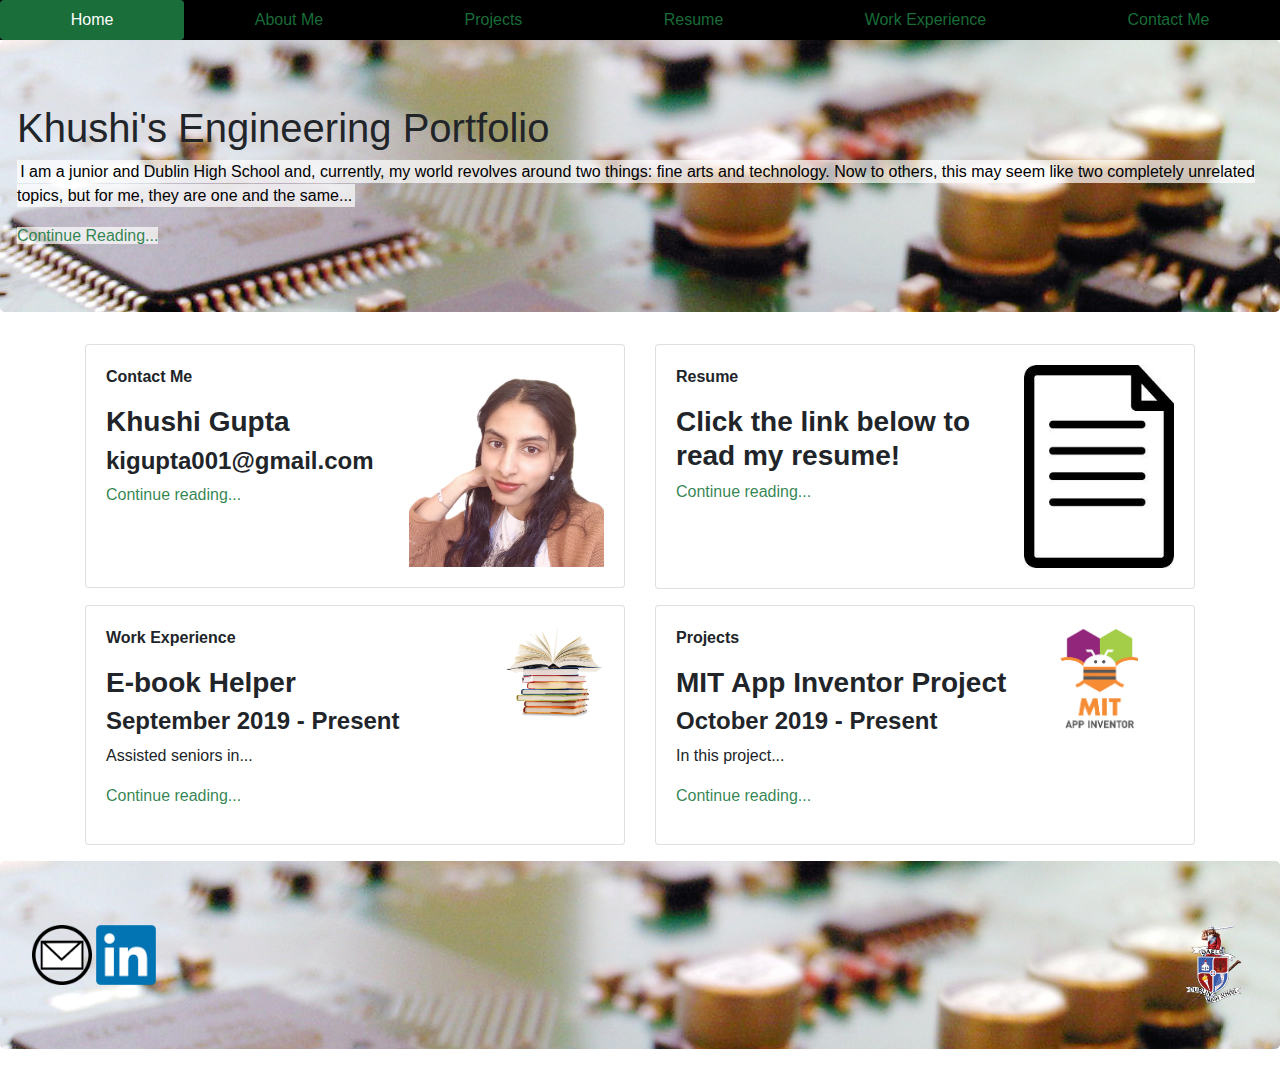
==== index.html @ c9ea05fa "changed index.html file name" ====
<!DOCTYPE html>
<html>
  <head>
    <meta charset="utf-8">
    <title>Khushi Gupta│Home</title>
    <link href="./Bootstrap_4.3.1/css/bootstrap.css" rel="stylesheet" type="text/css" />
    <link rel="stylesheet" type="text/css" href="extra.css">
    <link rel="icon" type="image/png" href="Images/logo.png"/>
  </head>
  <body>
    <!--creates navigation bar-->
    <header class="background">
      <ul class="nav nav-pills nav-fill">
        <li class="nav-item">
          <a class="nav-link active" href="index.html">Home</a>
        </li>
        <li class="nav-item">
          <a class="nav-link" href="Gupta_AboutMe.html">About Me</a>
        </li>
        <li class="nav-item">
          <a class="nav-link" href="Gupta_Projects.html">Projects</a>
        </li>
        <li class="nav-item">
         <a class="nav-link" href="Gupta_Resume.html">Resume</a>
        </li>
        <li class="nav-item">
          <a class="nav-link" href="Gupta_WorkExperience.html">Work Experience</a>
        </li>
        <li class="nav-item">
          <a class="nav-link" href="Gupta_ContactMe.html">Contact Me</a>
        </li>
      </ul>
   </header>
   <!--creates the header for the page-->
   <section class="jumbotron">
    <div class="row text-left">
     <div class="title">
      <h1>Khushi's Engineering Portfolio</h1>
      <p><mark class="highlight">I am a junior and Dublin High School and, currently, my world revolves around two things: fine arts and technology. Now to others, this may seem like two completely unrelated topics, but for me, they are one and the same...</mark></p>
      <a href="Gupta_AboutMe.html" class="highlight">Continue Reading...</a>
     </div>
    </div>
   </section>
   <!--page content-->
   <section class="container">
    <div class="row"> 
     <!--card 1-->
     <figure class="col-sm-6">
      <div class="card">
       <div class="card-body">
        <img src="Images/Khushi_2.JPG" alt="Khushi" style="max-width:195px" class="float-right"/>
        <p><strong> Contact Me</strong></p>
        <h3><strong>Khushi Gupta</strong></h3>
        <h4><strong>kigupta001@gmail.com</strong></h4>
        <p><a href="Gupta_ContactMe.html">Continue reading...</a></p>
       </div>
      </div>
     </figure>
     <!--card 2-->
     <figure class="col-sm-6">
      <div class="card">
       <div class="card-body">
        <img src="Images/document.jpg" alt="resume" style="max-width:150px" class="float-right"/>
        <p><strong> Resume</strong></p>
        <h3><strong>Click the link below to read my resume!</strong></h3>
        <p><a href="Gupta_Resume.html">Continue reading...</a></p>
       </div>
      </div>
     </figure>
    </div>
    <div class="row">
     <!--card 3--> 
     <figure class="col-sm-6">
      <div class="card">
       <div class="card-body">
       <img src="Images/bookstack.png" alt="book" style="max-width:100px" class="float-right"/>
        <p><strong> Work Experience</strong></p>
        <h3><strong>E-book Helper</strong></h3>
        <h4><strong>September 2019 - Present</strong></h4>
        <p>Assisted seniors in...</p>
        <p><a href="Gupta_WorkExperience.html">Continue reading...</a></p>
       </div>
      </div>
     </figure>
     <!--card 4-->
     <figure class="col-sm-6">
      <div class="card">
       <div class="card-body">
       <img src="Images/mit.png" alt="MIT App Inventor Logo" style="max-width:150px" class="float-right"/>
        <p><strong>Projects</strong></p>
        <h3><strong>MIT App Inventor Project</strong></h3>
        <h4><strong>October 2019 - Present</strong></h4>
        <p>In this project...</p>
        <p><a href="Gupta_Projects.html">Continue reading...</a></p>
       </div>
      </div>
     </figure>
    </div>
   </section>
   <!--creates footer for page-->
   <footer class="jumbotron">
    <a href ="mailto:kigupta001@gmail.com"><img src="Images/mail.png" alt="mail logo"style="max-width:60px"/></a>
    <a href ="https://www.linkedin.com/in/khushi-gupta-45a9871a4/" target="_blank"><img src="Images/LinkedIn_Logo.png" alt="LinkedIn logo"style="max-width:60px"/></a>
   <a href ="https://www.dublin.k12.ca.us/dhs"target="_blank"><img src="Images/DHS2.png" alt="DHS logo"style="max-width:70px" class="float-right"/></a>
   </footer>
  </body>
</html>
---- extra.css ----
/*edits class to set background image for jumbotron*/
.jumbotron {
  background-image: url('Images/background_2.jpg');
  object-fit: cover;
  background-repeat: no-repeat;
}

/* makes class that highlights text to be white*/
.highlight {
  background-color: rgba(255, 255, 255, 0.70);
}

/*makes class to make background black*/
.background {
  background-color:black;
}

/*makes text with heading 5 text green*/
h5 {
  color:#1c793fe7;
}

/*creates class for indentation*/
.tab {
  margin-left: 30px; 
  }
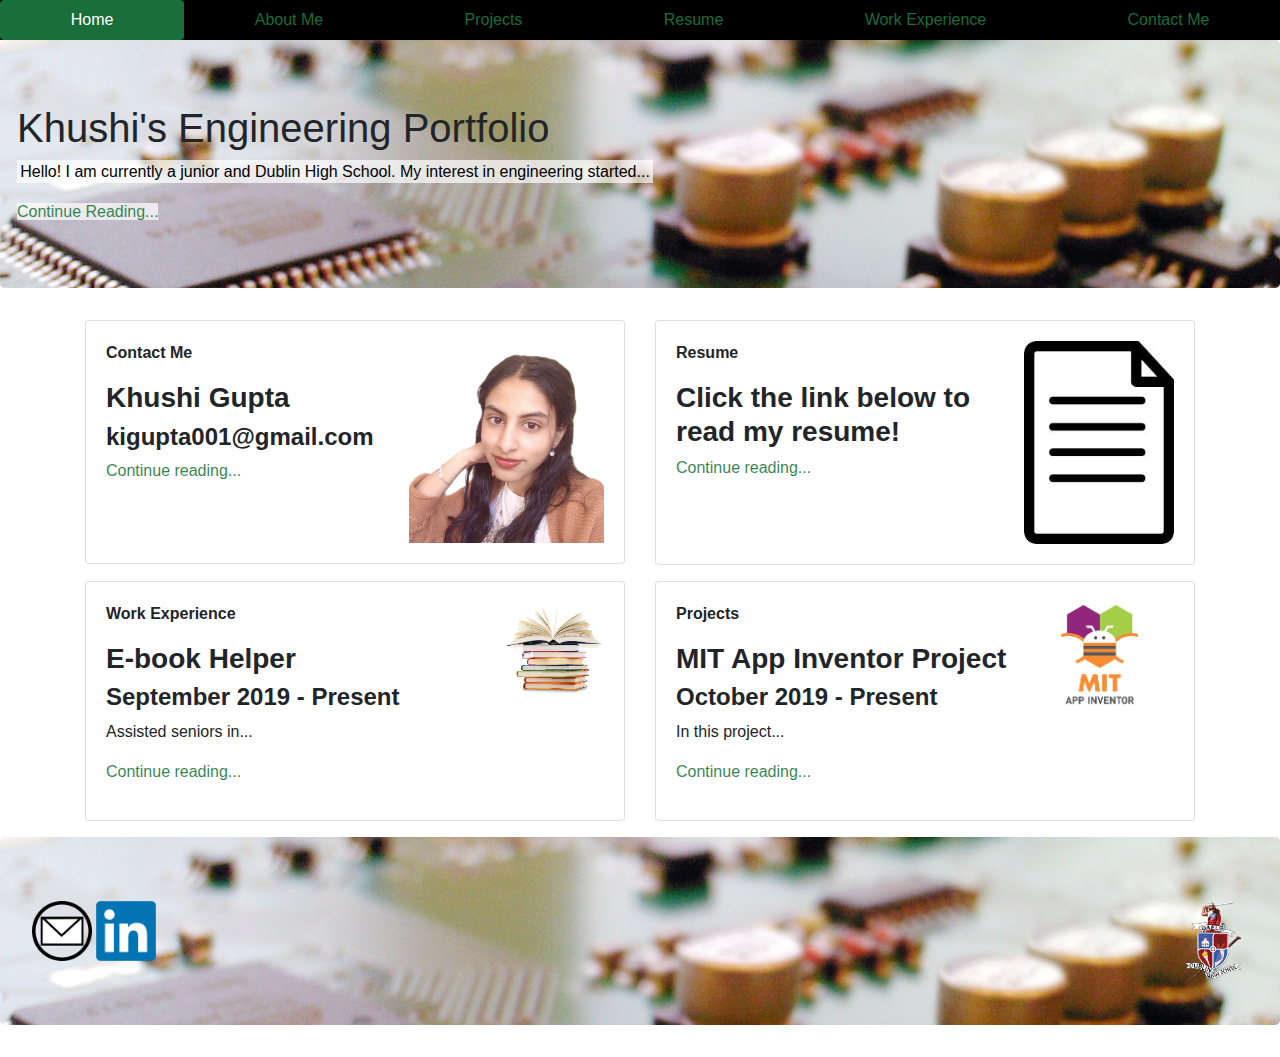
==== commit d84127d8: "I fixed grammar mistakes throughout and altered the about me page." ====
--- a/index.html
+++ b/index.html
@@ -37,7 +37,7 @@
     <div class="row text-left">
      <div class="title">
       <h1>Khushi's Engineering Portfolio</h1>
-      <p><mark class="highlight">I am a junior and Dublin High School and, currently, my world revolves around two things: fine arts and technology. Now to others, this may seem like two completely unrelated topics, but for me, they are one and the same...</mark></p>
+      <p><mark class="highlight">Hello! I am currently a junior and Dublin High School. My interest in engineering started...</mark></p>
       <a href="Gupta_AboutMe.html" class="highlight">Continue Reading...</a>
      </div>
     </div>
